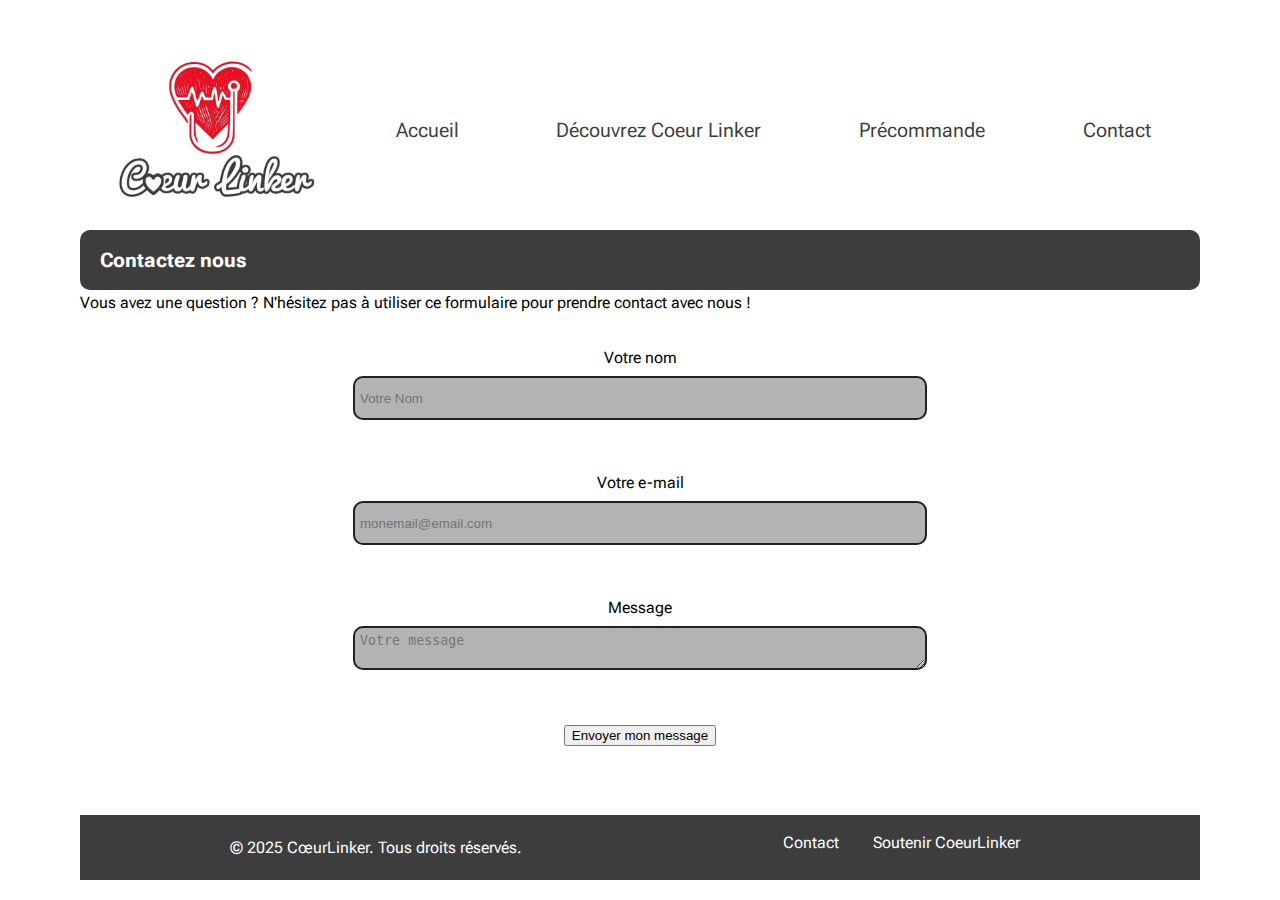
==== contact.html @ 693cd1e9 "modification du css" ====
<!DOCTYPE html>
<html>
  <head>
    <title>Contact</title>
    <link rel="stylesheet" href="./CSS/reset.css" />
    <link rel="stylesheet" href="./CSS/style.css" />
    <link
      href="https://fonts.googleapis.com/css2?family=Inter:ital,opsz,wght@0,14..32,100..900;1,14..32,100..900&family=Merriweather+Sans:ital,wght@0,300..800;1,300..800&family=Roboto+Flex:opsz,wght@8..144,100..1000&display=swap"
      rel="stylesheet"
    />
  </head>
  <body>
    <header class="headerindex">
      <img class="logo" src="./img/logoblanc.jpeg" />
      <nav class="menu">
        <ul>
          <li><a href="index.html">Accueil</a></li>
          <li><a href="presentation.html">Découvrez Coeur Linker</a></li>
          <li><a href="soutenir.html">Précommande</a></li>
          <li><a href="contact.html">Contact</a></li>
        </ul>
      </nav>
    </header>
    <h1>Contactez nous</h1>
    <p>Vous avez une question ? N'hésitez pas à utiliser ce formulaire pour prendre contact avec nous !</p>
    <form>
      <div>
        <label for="nom">Votre nom</label>
        <input type="text" id="nom" name="nom" placeholder="Votre Nom" required/>
      </div>
      <div>
        <label for="email">Votre e-mail</label>
        <input type="email" id="email" name="email" placeholder="monemail@email.com" required/>
      </div>
      <div>
        <label for="message">Message</label>
        <textarea id="message" name="message" placeholder="Votre message"></textarea>
      </div>
      <div><button type="submit">Envoyer mon message</button>
      </div>
    </form>
    <footer>
      <p>© 2025 CœurLinker. Tous droits réservés.</p>
      <nav class="piedmenu">
        <a href="contact.html">Contact</a>
        <a href="https://www.onparticipe.fr/projets/cagnottes" target="_blank">Soutenir CoeurLinker</a>
    </footer>
  </body>
</html>
---- CSS/style.css ----
body {
  font-family: "roboto flex";
  margin-left: 80px;
  margin-right: 80px;
}

.headerindex {
  margin-top: 30px;
  display: flex;
}

.logo {
  height: 200px;
}

.menu {
  display: flex;
  align-items: center;
  flex: 1;
}

.menu ul {
  display: flex;
  font-size: 20px;
  flex: 1;
  justify-content: space-around;
}

.menu a {
  text-decoration: none;
  color: #3d3d3d;
}

.menu a:hover {
  color: black;
}

p {
  line-height: 25px;
}

.premierbloc {
  position: relative;
}

.imgprincipal {
  border-radius: 30px;
  width: 100%;
  height: auto;
  object-fit: cover;
}

.titres {
  position: absolute;
  top: 50%;
  transform: translateY(-50%);
  padding: 20px;
  width: 50%;
}

.premiertitre {
  font-size: 30px;
  font-weight: bold;
  color: white;
  line-height: 100px;
}

.deuxiemetitre {
  font-size: 20px;
  color: white;
  line-height: 100px;
  font-style: italic;
}

.deuxiemebloc {
  margin-top: 30px;
}

h2 {
  font-size: 20px;
  font-weight: bold;
  color: #3d3d3d;
  line-height: 50px;
}

h1 {
  font-size: 20px;
  font-weight: bold;
  padding: 20px;
  background-color: #3d3d3d;
  color: white;
  border-radius: 10px;
}
.troisiemebloc {
  display: flex;
}

footer {
  background-color: #3d3d3d;
  color: white;
  display: flex;
  justify-content: space-around;
  padding: 20px;
}

.piedmenu a {
  text-decoration: none;
  color: white;
  margin-right: 30px;
}

.piedmenu a:hover {
  color: lightgray;
}

form div {
  width: 100%;
  display: flex;
  flex-direction: column;
  min-height: 90px;
  align-items: center;
  margin-top: 35px;
}

form div > label {
  margin-bottom: 10px;
}

form div > input,
form div > textarea {
  background-color: rgb(179, 179, 179);
  width: 50%;
  height: 30px;
  border-radius: 10px;
  border: 2px solid #202020;
  padding: 5px;
}
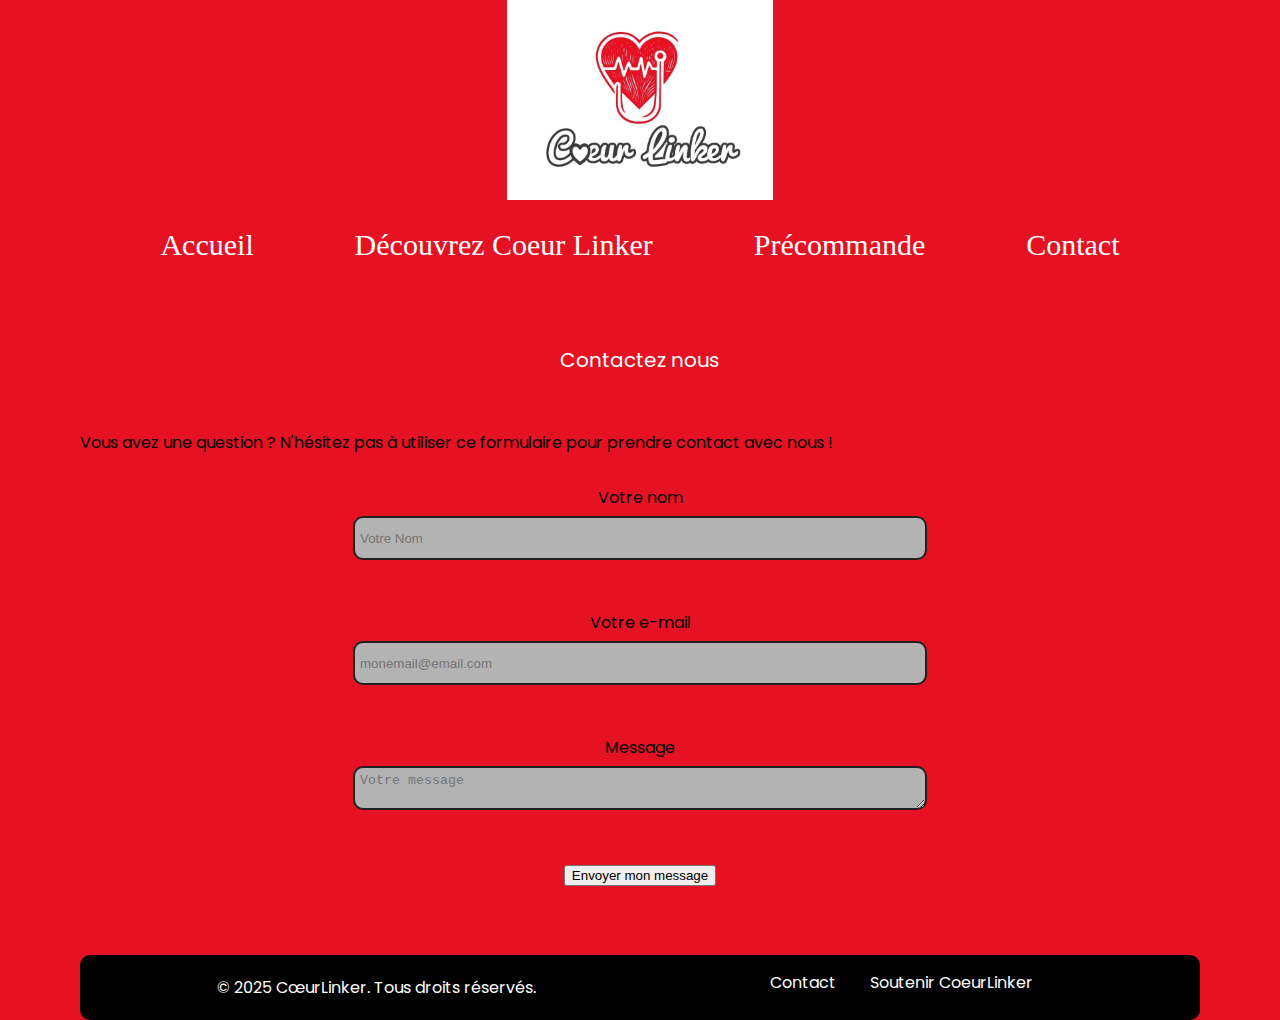
==== commit d72ac449: "modification de la page d'accueil" ====
--- a/contact.html
+++ b/contact.html
@@ -4,10 +4,7 @@
     <title>Contact</title>
     <link rel="stylesheet" href="./CSS/reset.css" />
     <link rel="stylesheet" href="./CSS/style.css" />
-    <link
-      href="https://fonts.googleapis.com/css2?family=Inter:ital,opsz,wght@0,14..32,100..900;1,14..32,100..900&family=Merriweather+Sans:ital,wght@0,300..800;1,300..800&family=Roboto+Flex:opsz,wght@8..144,100..1000&display=swap"
-      rel="stylesheet"
-    />
+    <link href="https://fonts.googleapis.com/css2?family=Poppins:ital,wght@0,100;0,200;0,300;0,400;0,500;0,600;0,700;0,800;0,900;1,100;1,200;1,300;1,400;1,500;1,600;1,700;1,800;1,900&display=swap" rel="stylesheet">
   </head>
   <body>
     <header class="headerindex">
--- a/CSS/style.css
+++ b/CSS/style.css
@@ -1,16 +1,20 @@
 body {
-  font-family: "roboto flex";
+  font-family: "poppins";
   margin-left: 80px;
   margin-right: 80px;
+  background-color: #e61123;
 }
 
 .headerindex {
-  margin-top: 30px;
-  display: flex;
+  margin-top: 0px;
 }
 
 .logo {
   height: 200px;
+  width: 700px;
+  object-fit: contain;
+  display: flex;
+  margin: 0 auto;
 }
 
 .menu {
@@ -24,11 +28,15 @@
   font-size: 20px;
   flex: 1;
   justify-content: space-around;
+  margin: 30px;
 }
 
 .menu a {
   text-decoration: none;
-  color: #3d3d3d;
+  color: white;
+  font-size: 30px;
+  margin: 20px;
+  font-family: "pacifico";
 }
 
 .menu a:hover {
@@ -48,6 +56,7 @@
   width: 100%;
   height: auto;
   object-fit: cover;
+  border: white 1px solid;
 }
 
 .titres {
@@ -59,8 +68,7 @@
 }
 
 .premiertitre {
-  font-size: 30px;
-  font-weight: bold;
+  font-size: 40px;
   color: white;
   line-height: 100px;
 }
@@ -72,35 +80,91 @@
   font-style: italic;
 }
 
-.deuxiemebloc {
-  margin-top: 30px;
-}
-
 h2 {
-  font-size: 20px;
-  font-weight: bold;
-  color: #3d3d3d;
+  font-size: 50px;
+  color: white;
   line-height: 50px;
+  padding: 30px;
+  text-align: center;
+  font-family: "pacifico";
+  margin-top: 50px;
+  margin-bottom: 50px;
 }
 
 h1 {
   font-size: 20px;
-  font-weight: bold;
   padding: 20px;
-  background-color: #3d3d3d;
-  color: white;
-  border-radius: 10px;
-}
+  color: white;
+  border-radius: 10px;
+  margin: 30px auto;
+  text-align: center;
+  line-height: 40px;
+}
+
+.divdeuxbloc {
+  display: flex;
+  justify-content: space-around;
+}
+
+.divdeuxbloc img {
+  width: 30%;
+  height: auto;
+  object-fit: cover;
+  border-radius: 30px;
+  border: white 1px solid;
+}
+
+.divdeuxdeux {
+  display: flex;
+  flex-direction: column;
+  justify-content: space-around;
+  width: 60%;
+}
+
+.texte1 {
+  margin: 30px;
+  text-align: center;
+  align-items: center;
+  line-height: 30px;
+  font-size: 20px;
+}
+
+.liste {
+  display: flex;
+  align-items: center;
+  margin: 30px;
+}
+
+.imgliste {
+  width: 100px;
+  height: auto;
+  object-fit: cover;
+  border-radius: 10px;
+  margin-right: 30px;
+}
+
 .troisiemebloc {
   display: flex;
+  align-items: center;
+}
+
+.imgemetteur,
+.imgrecepteur {
+  width: 200px;
+  height: auto;
+  object-fit: cover;
+  border-radius: 30px;
+  margin-right: 30px;
+  margin-bottom: 30px;
 }
 
 footer {
-  background-color: #3d3d3d;
+  background-color: #000000;
   color: white;
   display: flex;
   justify-content: space-around;
   padding: 20px;
+  border-radius: 10px;
 }
 
 .piedmenu a {
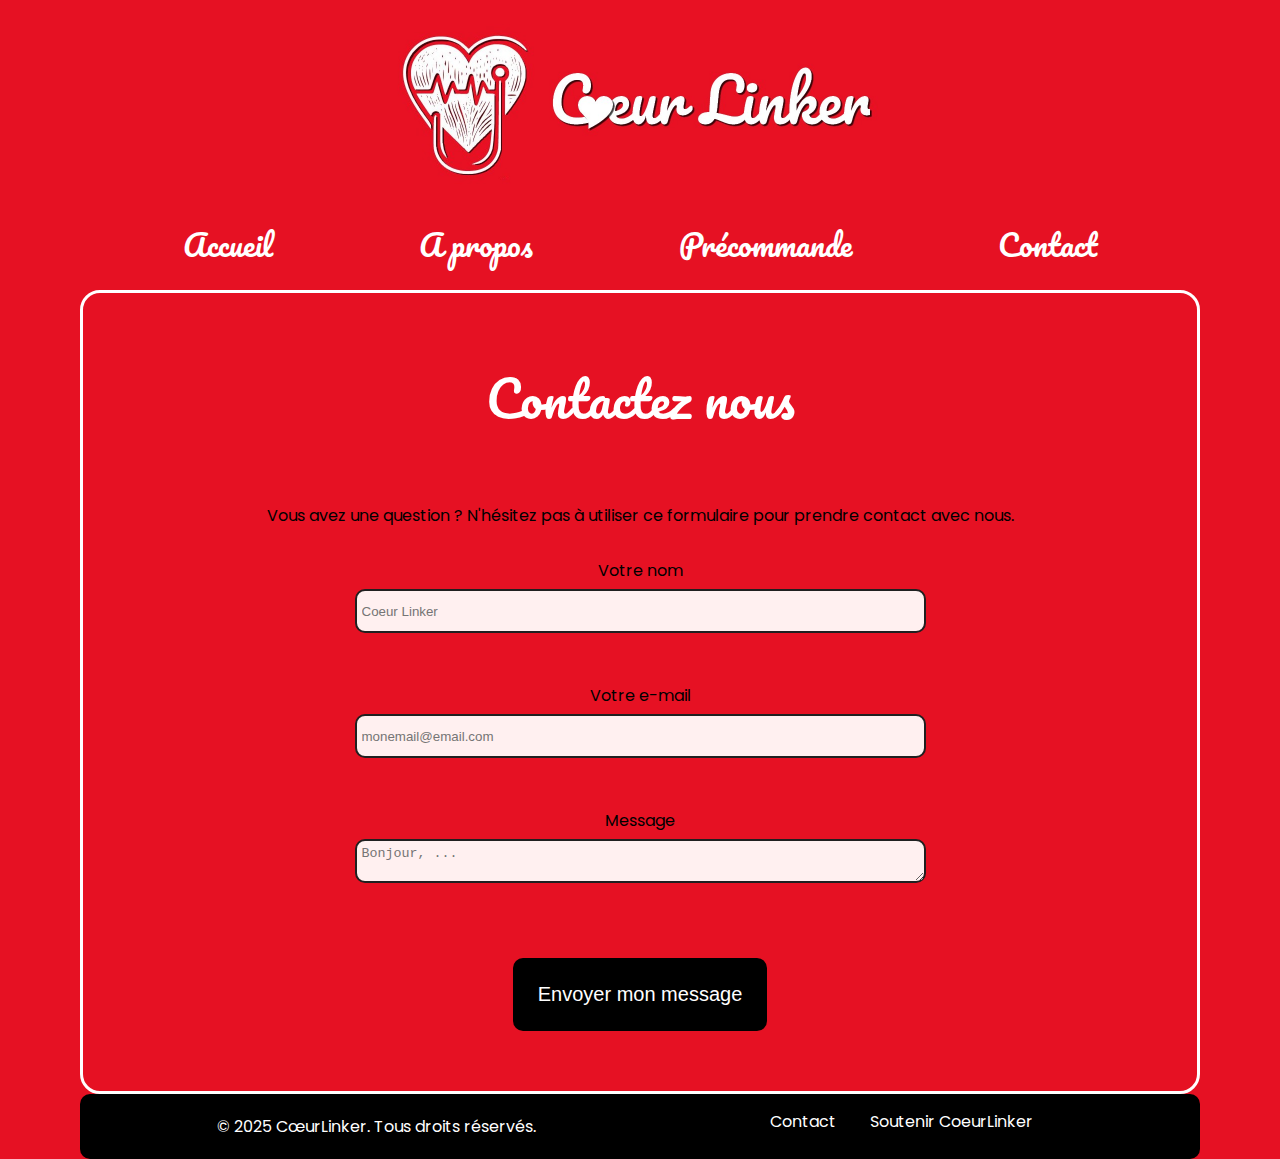
==== commit 3981b6b0: "modification de la page contact" ====
--- a/contact.html
+++ b/contact.html
@@ -4,43 +4,75 @@
     <title>Contact</title>
     <link rel="stylesheet" href="./CSS/reset.css" />
     <link rel="stylesheet" href="./CSS/style.css" />
-    <link href="https://fonts.googleapis.com/css2?family=Poppins:ital,wght@0,100;0,200;0,300;0,400;0,500;0,600;0,700;0,800;0,900;1,100;1,200;1,300;1,400;1,500;1,600;1,700;1,800;1,900&display=swap" rel="stylesheet">
+    <link rel="preconnect" href="https://fonts.googleapis.com" />
+    <link rel="preconnect" href="https://fonts.gstatic.com" crossorigin />
+    <link
+      href="https://fonts.googleapis.com/css2?family=Poppins:ital,wght@0,100;0,200;0,300;0,400;0,500;0,600;0,700;0,800;0,900;1,100;1,200;1,300;1,400;1,500;1,600;1,700;1,800;1,900&display=swap"
+      rel="stylesheet"
+    />
+    <link
+      href="https://fonts.googleapis.com/css2?family=Pacifico&family=Poppins:ital,wght@0,100;0,200;0,300;0,400;0,500;0,600;0,700;0,800;0,900;1,100;1,200;1,300;1,400;1,500;1,600;1,700;1,800;1,900&display=swap"
+      rel="stylesheet"
+    />
   </head>
   <body>
     <header class="headerindex">
-      <img class="logo" src="./img/logoblanc.jpeg" />
+      <img class="logo" src="./img/logotesttrois.jpg" />
       <nav class="menu">
         <ul>
           <li><a href="index.html">Accueil</a></li>
-          <li><a href="presentation.html">Découvrez Coeur Linker</a></li>
+          <li><a href="presentation.html">A propos</a></li>
           <li><a href="soutenir.html">Précommande</a></li>
           <li><a href="contact.html">Contact</a></li>
         </ul>
       </nav>
     </header>
-    <h1>Contactez nous</h1>
-    <p>Vous avez une question ? N'hésitez pas à utiliser ce formulaire pour prendre contact avec nous !</p>
-    <form>
-      <div>
-        <label for="nom">Votre nom</label>
-        <input type="text" id="nom" name="nom" placeholder="Votre Nom" required/>
-      </div>
-      <div>
-        <label for="email">Votre e-mail</label>
-        <input type="email" id="email" name="email" placeholder="monemail@email.com" required/>
-      </div>
-      <div>
-        <label for="message">Message</label>
-        <textarea id="message" name="message" placeholder="Votre message"></textarea>
-      </div>
-      <div><button type="submit">Envoyer mon message</button>
-      </div>
-    </form>
+    <main class="contactmain">
+      <h2>Contactez nous</h2>
+      <p class="textecontact">
+        Vous avez une question ? N'hésitez pas à utiliser ce formulaire pour
+        prendre contact avec nous.
+      </p>
+      <form action="https://formspree.io/f/xvgkgrqb" method="POST">
+        <div>
+          <label for="nom">Votre nom</label>
+          <input
+            type="text"
+            id="nom"
+            name="nom"
+            placeholder="Coeur Linker"
+            required
+          />
+        </div>
+        <div>
+          <label for="email">Votre e-mail</label>
+          <input
+            type="email"
+            id="email"
+            name="email"
+            placeholder="monemail@email.com"
+            required
+          />
+        </div>
+        <div>
+          <label for="message">Message</label>
+          <textarea
+            id="message"
+            name="message"
+            placeholder="Bonjour, ..."
+          ></textarea>
+        </div>
+        <div><button type="submit">Envoyer mon message</button></div>
+      </form>
+    </main>
     <footer>
       <p>© 2025 CœurLinker. Tous droits réservés.</p>
       <nav class="piedmenu">
         <a href="contact.html">Contact</a>
-        <a href="https://www.onparticipe.fr/projets/cagnottes" target="_blank">Soutenir CoeurLinker</a>
+        <a href="https://www.onparticipe.fr/projets/cagnottes" target="_blank"
+          >Soutenir CoeurLinker</a
+        >
+      </nav>
     </footer>
   </body>
 </html>
--- a/CSS/style.css
+++ b/CSS/style.css
@@ -158,6 +158,48 @@
   margin-bottom: 30px;
 }
 
+.contactmain {
+  border: white 3px solid;
+  border-radius: 20px;
+}
+.textecontact {
+  text-align: center;
+}
+
+form div {
+  width: 100%;
+  display: flex;
+  flex-direction: column;
+  min-height: 90px;
+  align-items: center;
+  margin-top: 35px;
+}
+
+form div > label {
+  margin-bottom: 10px;
+}
+
+form div > input,
+form div > textarea {
+  background-color: rgb(255, 240, 240);
+  width: 50%;
+  height: 30px;
+  border-radius: 10px;
+  border: 2px solid #202020;
+  padding: 5px;
+}
+
+button {
+  background-color: #000000;
+  color: white;
+  border: none;
+  border-radius: 10px;
+  padding: 25px;
+  margin-top: 20px;
+  margin-bottom: 60px;
+  font-size: 20px;
+}
+
 footer {
   background-color: #000000;
   color: white;
@@ -176,26 +218,3 @@
 .piedmenu a:hover {
   color: lightgray;
 }
-
-form div {
-  width: 100%;
-  display: flex;
-  flex-direction: column;
-  min-height: 90px;
-  align-items: center;
-  margin-top: 35px;
-}
-
-form div > label {
-  margin-bottom: 10px;
-}
-
-form div > input,
-form div > textarea {
-  background-color: rgb(179, 179, 179);
-  width: 50%;
-  height: 30px;
-  border-radius: 10px;
-  border: 2px solid #202020;
-  padding: 5px;
-}
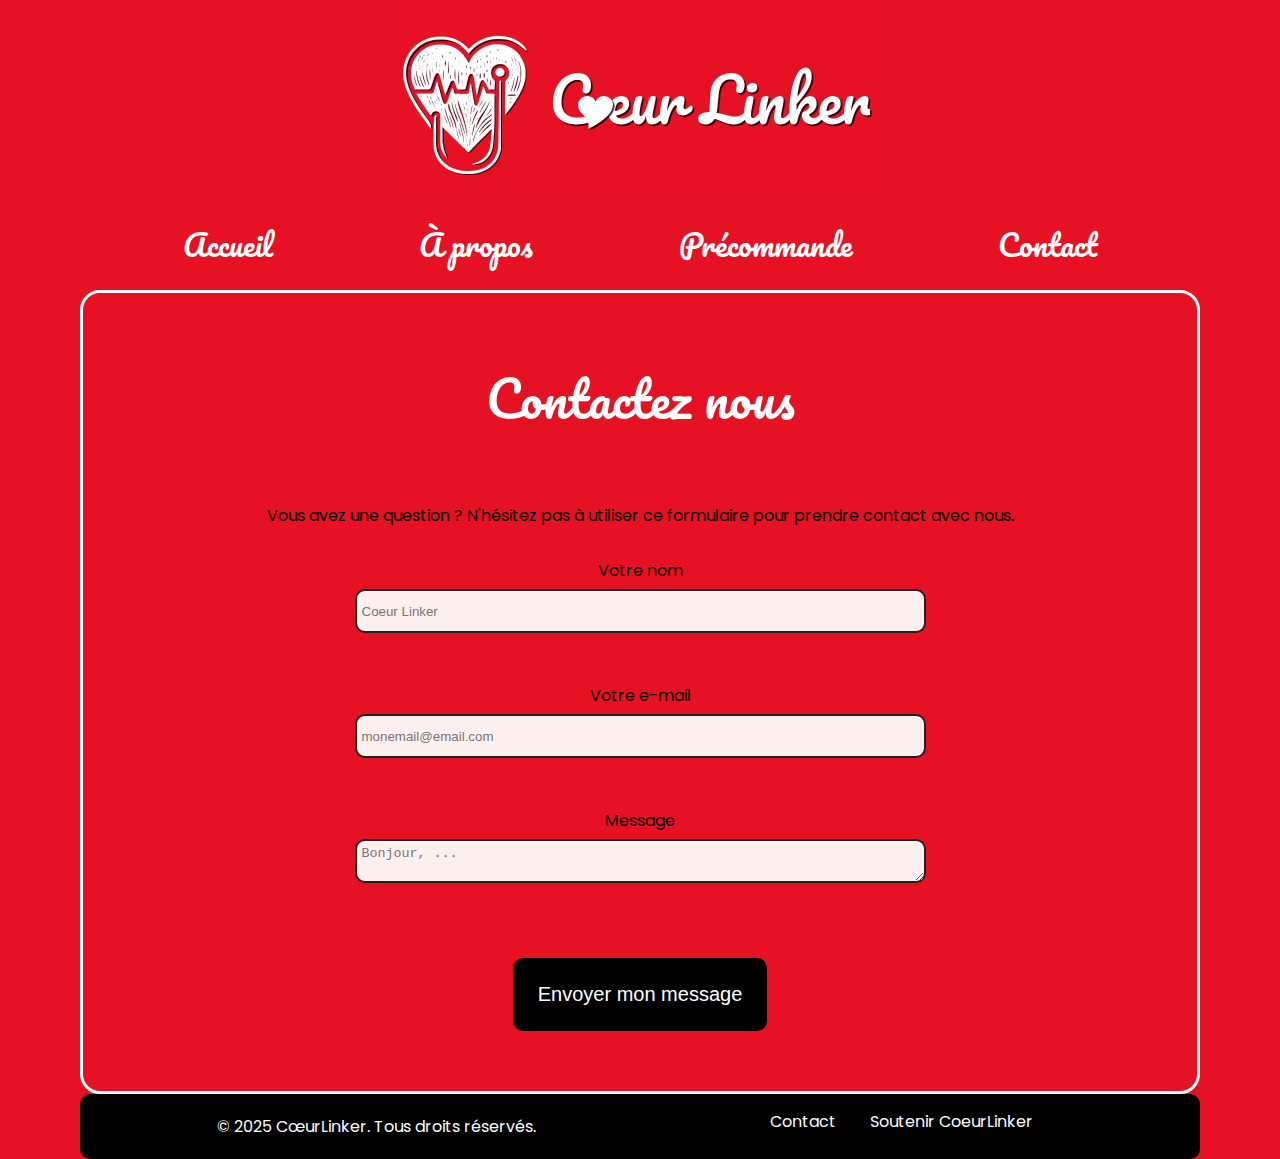
==== commit 3407abfb: "modification favicon" ====
--- a/contact.html
+++ b/contact.html
@@ -21,7 +21,7 @@
       <nav class="menu">
         <ul>
           <li><a href="index.html">Accueil</a></li>
-          <li><a href="presentation.html">A propos</a></li>
+          <li><a href="presentation.html">À propos</a></li>
           <li><a href="soutenir.html">Précommande</a></li>
           <li><a href="contact.html">Contact</a></li>
         </ul>
--- a/CSS/style.css
+++ b/CSS/style.css
@@ -47,6 +47,10 @@
   line-height: 25px;
 }
 
+b {
+  font-weight: bold;
+}
+
 .premierbloc {
   position: relative;
 }
@@ -56,7 +60,7 @@
   width: 100%;
   height: auto;
   object-fit: cover;
-  border: white 1px solid;
+  border: white 2px solid;
 }
 
 .titres {
@@ -68,15 +72,15 @@
 }
 
 .premiertitre {
-  font-size: 40px;
-  color: white;
-  line-height: 100px;
+  font-size: 35px;
+  color: white;
+  line-height: 80px;
 }
 
 .deuxiemetitre {
   font-size: 20px;
   color: white;
-  line-height: 100px;
+  line-height: 80px;
   font-style: italic;
 }
 
@@ -106,19 +110,19 @@
   justify-content: space-around;
 }
 
-.divdeuxbloc img {
+.imgillustration {
   width: 30%;
   height: auto;
   object-fit: cover;
   border-radius: 30px;
-  border: white 1px solid;
+  border: white 2px solid;
 }
 
 .divdeuxdeux {
   display: flex;
   flex-direction: column;
   justify-content: space-around;
-  width: 60%;
+  width: 50%;
 }
 
 .texte1 {
@@ -158,7 +162,63 @@
   margin-bottom: 30px;
 }
 
-.contactmain {
+.presentationdiv1 {
+  display: flex;
+  justify-content: space-around;
+  margin: 30px;
+}
+
+.imgportrait {
+  width: 200px;
+  height: auto;
+  border: white 2px solid;
+  border-radius: 50%;
+}
+
+.presentationtext1 {
+  text-align: center;
+  margin: 30px;
+  line-height: 30px;
+  font-size: 20px;
+  align-items: center;
+}
+
+.presentationtext2 {
+  margin: 30px;
+  line-height: 30px;
+  font-size: 20px;
+  align-items: center;
+}
+
+.lienrejoins {
+  border-radius: 20px;
+  background-color: black;
+  color: white;
+  padding: 20px;
+  text-decoration: none;
+  display: flex;
+  justify-content: center;
+  align-items: center;
+  margin: 50px auto;
+  width: max-content;
+}
+
+.boutonsoutenir {
+  border-radius: 20px;
+  background-color: black;
+  color: white;
+  padding: 20px;
+  text-decoration: none;
+  display: flex;
+  justify-content: center;
+  align-items: center;
+  margin: 50px auto;
+  width: max-content;
+}
+
+.contactmain,
+.presentationmain,
+.soutenirmain {
   border: white 3px solid;
   border-radius: 20px;
 }
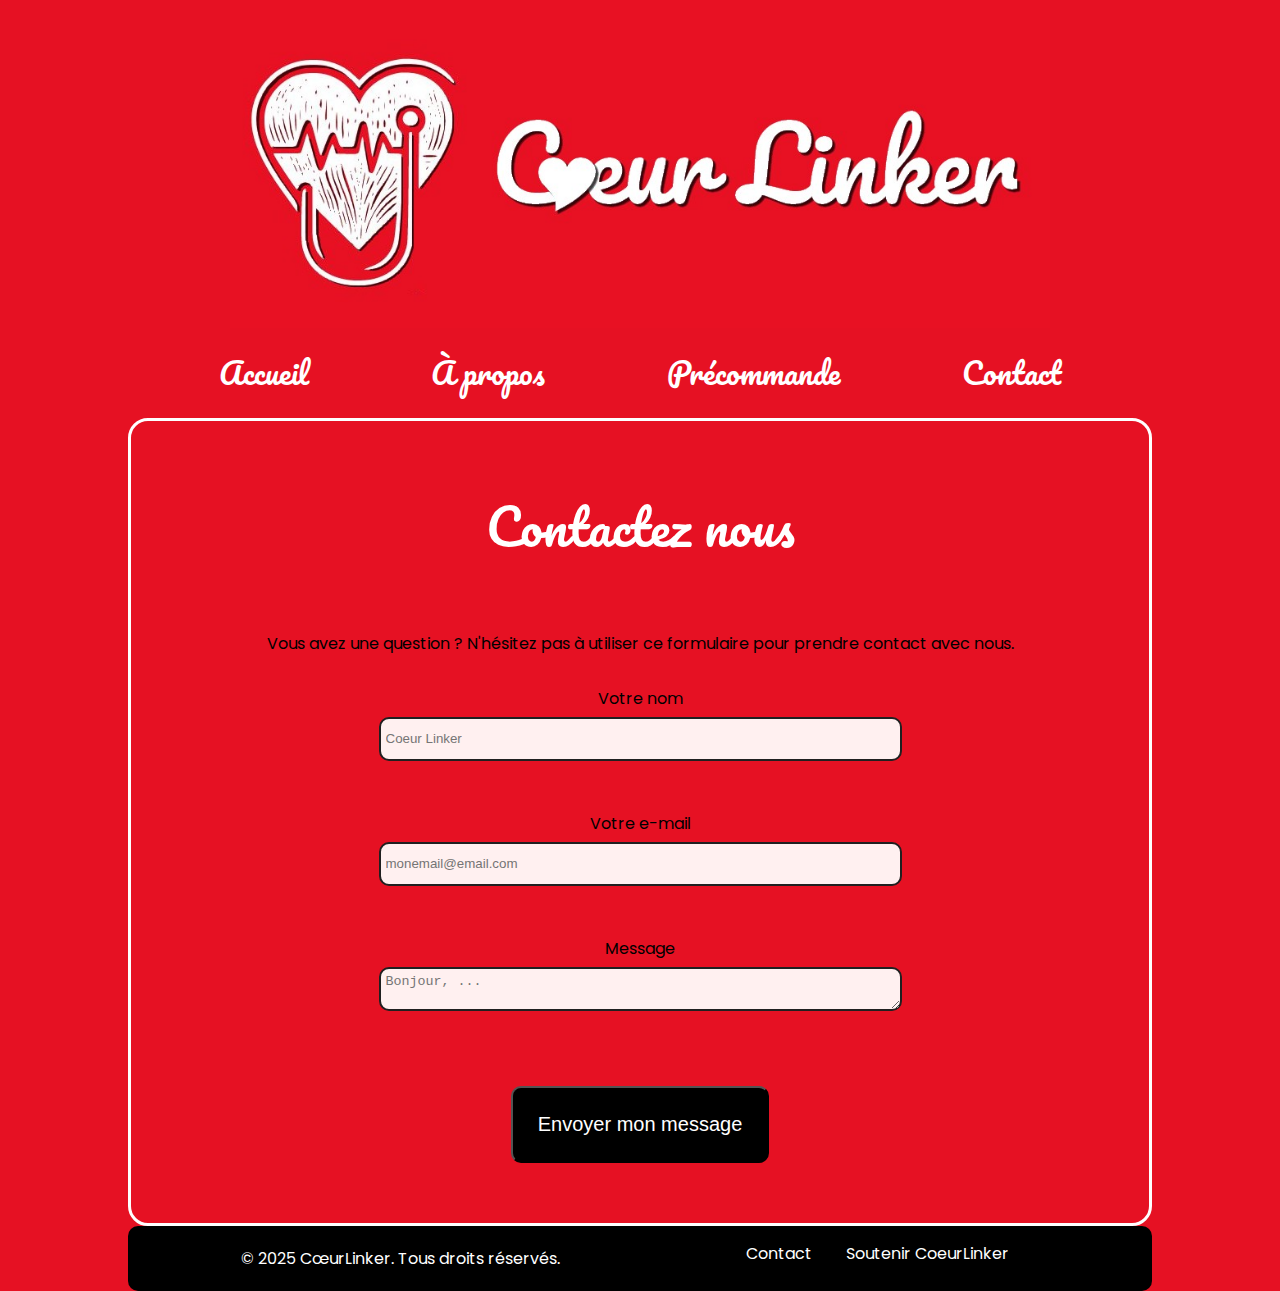
==== commit 646bc405: "logo" ====
--- a/contact.html
+++ b/contact.html
@@ -17,7 +17,7 @@
   </head>
   <body>
     <header class="headerindex">
-      <img class="logo" src="./img/logotesttrois.jpg" />
+      <img class="logo" src="./img/logo.jpg" />
       <nav class="menu">
         <ul>
           <li><a href="index.html">Accueil</a></li>
--- a/CSS/style.css
+++ b/CSS/style.css
@@ -1,20 +1,18 @@
 body {
   font-family: "poppins";
-  margin-left: 80px;
-  margin-right: 80px;
+  width: 80%;
+  margin: 0 auto;
   background-color: #e61123;
 }
 
-.headerindex {
-  margin-top: 0px;
-}
-
 .logo {
-  height: 200px;
-  width: 700px;
-  object-fit: contain;
+  width: 80%;
   display: flex;
   margin: 0 auto;
+}
+
+header {
+  position: relative;
 }
 
 .menu {
@@ -122,7 +120,7 @@
   display: flex;
   flex-direction: column;
   justify-content: space-around;
-  width: 50%;
+  width: 60%;
 }
 
 .texte1 {
@@ -133,10 +131,16 @@
   font-size: 20px;
 }
 
+.textfonctionnement {
+  margin: 40px;
+}
+
 .liste {
   display: flex;
   align-items: center;
   margin: 30px;
+  width: 60%;
+  margin-left: 10%;
 }
 
 .imgliste {
@@ -145,11 +149,14 @@
   object-fit: cover;
   border-radius: 10px;
   margin-right: 30px;
+  border: white 2px solid;
 }
 
 .troisiemebloc {
   display: flex;
   align-items: center;
+  width: 80%;
+  margin-left: 10%;
 }
 
 .imgemetteur,
@@ -249,10 +256,32 @@
   padding: 5px;
 }
 
+footer {
+  background-color: #000000;
+  color: white;
+  display: flex;
+  justify-content: space-around;
+  padding: 20px;
+  border-radius: 10px;
+}
+
+.piedmenu a {
+  text-decoration: none;
+  color: white;
+  margin-right: 30px;
+}
+
+.piedmenu a:hover {
+  color: lightgray;
+}
+
+.menu-toggle {
+  display: none;
+}
+
 button {
   background-color: #000000;
   color: white;
-  border: none;
   border-radius: 10px;
   padding: 25px;
   margin-top: 20px;
@@ -260,21 +289,118 @@
   font-size: 20px;
 }
 
-footer {
-  background-color: #000000;
-  color: white;
-  display: flex;
-  justify-content: space-around;
-  padding: 20px;
-  border-radius: 10px;
-}
-
-.piedmenu a {
-  text-decoration: none;
-  color: white;
-  margin-right: 30px;
-}
-
-.piedmenu a:hover {
-  color: lightgray;
-}
+/* Optimisation pour les écrans de moins de 768px */
+@media (max-width: 430px) {
+  body {
+    width: 100%;
+    margin: 0;
+    padding: 0;
+  }
+
+  .logo {
+    width: 100%;
+    margin: 0 auto;
+  }
+
+  .menu {
+    display: none;
+    flex-direction: column;
+    background: black;
+    position: absolute;
+    top: 100%;
+    left: 0;
+    width: auto;
+    box-shadow: 0 2px 5px rgba(0, 0, 0, 0.2);
+    z-index: 1000;
+    height: auto;
+  }
+
+  .menu-toggle {
+    display: block;
+    background: black;
+    color: white;
+    border-radius: 5px;
+    font-size: 20px;
+    padding: 10px 20px;
+    cursor: pointer;
+    position: relative;
+    z-index: 10;
+  }
+
+  .menu.active {
+    display: flex;
+  }
+
+  .menu ul {
+    flex-direction: column;
+    line-height: 30px;
+    font-size: 16px;
+  }
+
+  .premiertitre,
+  .deuxiemetitre {
+    font-size: 25px;
+    line-height: 40px;
+    text-align: center;
+  }
+
+  .divdeuxbloc {
+    flex-direction: column;
+    align-items: center;
+  }
+
+  .imgillustration {
+    width: 80%;
+    margin-bottom: 20px;
+  }
+
+  .texte1 {
+    font-size: 18px;
+    margin: 20px;
+  }
+
+  .troisiemebloc {
+    flex-direction: column;
+    align-items: center;
+    width: 100%;
+  }
+
+  .imgemetteur,
+  .imgrecepteur {
+    width: 150px;
+    margin: 10px 0;
+  }
+
+  .presentationdiv1 {
+    flex-direction: column;
+    align-items: center;
+  }
+
+  .imgportrait {
+    width: 150px;
+    margin-bottom: 20px;
+  }
+
+  .presentationtext1,
+  .presentationtext2 {
+    font-size: 18px;
+    text-align: center;
+  }
+
+  .lienrejoins,
+  .boutonsoutenir {
+    width: 80%;
+    padding: 15px;
+    font-size: 18px;
+  }
+
+  footer {
+    flex-direction: column;
+    align-items: center;
+    text-align: center;
+  }
+
+  .piedmenu a {
+    margin: 10px 0;
+  }
+}
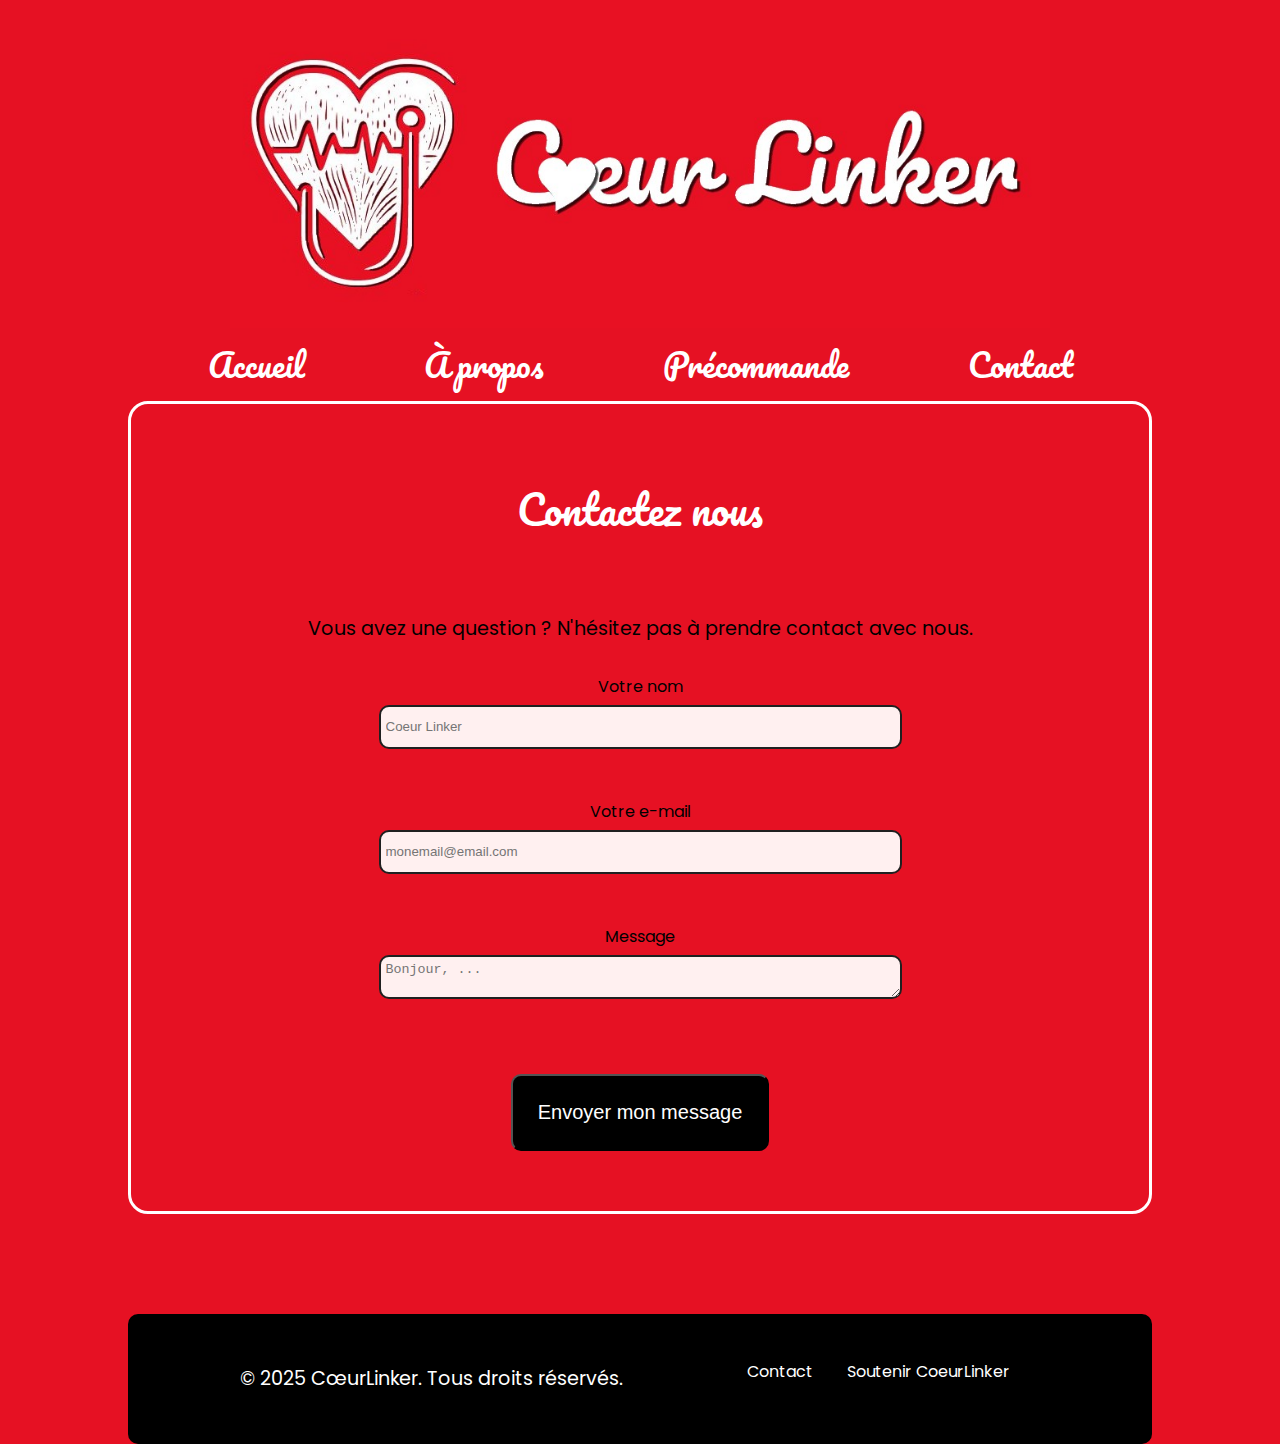
==== commit b4a3f34c: "modifications diverses" ====
--- a/contact.html
+++ b/contact.html
@@ -30,8 +30,7 @@
     <main class="contactmain">
       <h2>Contactez nous</h2>
       <p class="textecontact">
-        Vous avez une question ? N'hésitez pas à utiliser ce formulaire pour
-        prendre contact avec nous.
+        Vous avez une question ? N'hésitez pas à prendre contact avec nous.
       </p>
       <form action="https://formspree.io/f/xvgkgrqb" method="POST">
         <div>
--- a/CSS/style.css
+++ b/CSS/style.css
@@ -18,22 +18,22 @@
 .menu {
   display: flex;
   align-items: center;
-  flex: 1;
+  justify-content: space-between;
+  width: 100%;
 }
 
 .menu ul {
   display: flex;
-  font-size: 20px;
-  flex: 1;
+  width: 100%;
   justify-content: space-around;
-  margin: 30px;
+  padding: 20px;
 }
 
 .menu a {
   text-decoration: none;
   color: white;
-  font-size: 30px;
-  margin: 20px;
+  font-size: 2rem;
+  margin: 0 20px;
   font-family: "pacifico";
 }
 
@@ -42,7 +42,8 @@
 }
 
 p {
-  line-height: 25px;
+  font-size: 1.2rem;
+  line-height: 30px;
 }
 
 b {
@@ -65,25 +66,25 @@
   position: absolute;
   top: 50%;
   transform: translateY(-50%);
-  padding: 20px;
-  width: 50%;
+  padding: 10px;
+  width: 60%;
 }
 
 .premiertitre {
-  font-size: 35px;
-  color: white;
-  line-height: 80px;
+  font-size: 2.5rem;
+  color: white;
+  line-height: max(6vh, 60px);
 }
 
 .deuxiemetitre {
-  font-size: 20px;
-  color: white;
-  line-height: 80px;
+  font-size: 1.4rem;
+  color: white;
+  line-height: max(6vh, 60px);
   font-style: italic;
 }
 
 h2 {
-  font-size: 50px;
+  font-size: 2.5rem;
   color: white;
   line-height: 50px;
   padding: 30px;
@@ -94,10 +95,9 @@
 }
 
 h1 {
-  font-size: 20px;
+  font-size: 1.4rem;
   padding: 20px;
   color: white;
-  border-radius: 10px;
   margin: 30px auto;
   text-align: center;
   line-height: 40px;
@@ -120,7 +120,7 @@
   display: flex;
   flex-direction: column;
   justify-content: space-around;
-  width: 60%;
+  width: 80%;
 }
 
 .texte1 {
@@ -139,12 +139,12 @@
   display: flex;
   align-items: center;
   margin: 30px;
-  width: 60%;
+  width: 80%;
   margin-left: 10%;
 }
 
 .imgliste {
-  width: 100px;
+  width: 200px;
   height: auto;
   object-fit: cover;
   border-radius: 10px;
@@ -153,48 +153,90 @@
 }
 
 .troisiemebloc {
-  display: flex;
-  align-items: center;
-  width: 80%;
-  margin-left: 10%;
+  display: grid;
+  grid-template-columns: 350px 1fr;
+  grid-template-rows: 30% 1fr;
+  padding: 20px;
+}
+
+.imgbloctrois {
+  grid-column: 1 / 2;
+  grid-row: 1 / 3;
+  width: fit-content;
+}
+
+h3 {
+  font-size: 30px;
+  margin-top: 20px;
+  margin-bottom: 20px;
+  font-weight: bold;
 }
 
 .imgemetteur,
 .imgrecepteur {
-  width: 200px;
-  height: auto;
-  object-fit: cover;
+  width: 300px;
   border-radius: 30px;
-  margin-right: 30px;
-  margin-bottom: 30px;
+  border: white 2px solid;
 }
 
 .presentationdiv1 {
   display: flex;
   justify-content: space-around;
+  align-items: center;
   margin: 30px;
 }
 
 .imgportrait {
-  width: 200px;
+  width: 300px;
   height: auto;
   border: white 2px solid;
   border-radius: 50%;
 }
 
 .presentationtext1 {
-  text-align: center;
+  text-align: justify;
   margin: 30px;
   line-height: 30px;
-  font-size: 20px;
+  font-size: 26px;
   align-items: center;
 }
 
 .presentationtext2 {
   margin: 30px;
   line-height: 30px;
-  font-size: 20px;
-  align-items: center;
+  font-size: 26px;
+  align-items: center;
+}
+
+.divprécommande {
+  display: flex;
+}
+
+.divprécommande h1 {
+  font-weight: bold;
+  text-align: justify;
+}
+
+.imgprécommande {
+  border-radius: 10%;
+  border: white 2px solid;
+  margin: 30px;
+}
+
+.texteprécommande {
+  margin-left: 30px;
+  margin-bottom: 30px;
+}
+
+.prixbarré {
+  text-decoration: line-through;
+  margin-left: 30px;
+}
+
+.prix {
+  font-weight: bold;
+  font-size: 30px;
+  margin-left: 30px;
 }
 
 .lienrejoins {
@@ -212,20 +254,22 @@
 
 .boutonsoutenir {
   border-radius: 20px;
-  background-color: black;
-  color: white;
-  padding: 20px;
+  background-color: white;
+  color: black;
+  padding: 30px;
   text-decoration: none;
   display: flex;
   justify-content: center;
   align-items: center;
-  margin: 50px auto;
+  margin: 80px auto;
   width: max-content;
+  font-weight: bold;
 }
 
 .contactmain,
 .presentationmain,
-.soutenirmain {
+.soutenirmain,
+.commandemain {
   border: white 3px solid;
   border-radius: 20px;
 }
@@ -261,8 +305,9 @@
   color: white;
   display: flex;
   justify-content: space-around;
-  padding: 20px;
+  padding: 50px;
   border-radius: 10px;
+  margin-top: 100px;
 }
 
 .piedmenu a {
@@ -273,10 +318,6 @@
 
 .piedmenu a:hover {
   color: lightgray;
-}
-
-.menu-toggle {
-  display: none;
 }
 
 button {
@@ -289,118 +330,220 @@
   font-size: 20px;
 }
 
-/* Optimisation pour les écrans de moins de 768px */
-@media (max-width: 430px) {
+/* Optimisation pour les écrans de moins de 430px */
+@media (max-width: 767px) {
   body {
     width: 100%;
-    margin: 0;
     padding: 0;
   }
 
   .logo {
-    width: 100%;
-    margin: 0 auto;
-  }
-
-  .menu {
-    display: none;
-    flex-direction: column;
-    background: black;
-    position: absolute;
-    top: 100%;
-    left: 0;
-    width: auto;
-    box-shadow: 0 2px 5px rgba(0, 0, 0, 0.2);
-    z-index: 1000;
-    height: auto;
-  }
-
-  .menu-toggle {
-    display: block;
-    background: black;
-    color: white;
-    border-radius: 5px;
-    font-size: 20px;
-    padding: 10px 20px;
-    cursor: pointer;
-    position: relative;
-    z-index: 10;
-  }
-
-  .menu.active {
+    width: 90%;
+    padding: 0;
+  }
+
+  .menu ul {
+    width: 100%;
+    margin: 0;
+  }
+
+  .menu a {
     display: flex;
-  }
-
-  .menu ul {
-    flex-direction: column;
-    line-height: 30px;
     font-size: 16px;
+    justify-content: space-around;
+    width: 100%;
+    padding-top: 20px;
+    padding-bottom: 20px;
+    margin: 0;
   }
 
   .premiertitre,
   .deuxiemetitre {
+    font-size: 16px;
+    line-height: 25px;
+    text-align: center;
+  }
+
+  .imgprincipal {
+    width: 95%;
+    margin: 0 auto;
+    align-items: center;
+    display: flex;
+  }
+
+  h2 {
     font-size: 25px;
-    line-height: 40px;
+    line-height: 30px;
+    padding: 40px;
+    margin: 0;
+  }
+
+  h1,
+  .texte1 {
+    font-size: 16px;
+    line-height: 20px;
+    padding: 10px;
+    margin: 0px;
+    text-align: left;
+  }
+
+  .divdeuxdeux {
+    width: 100%;
+  }
+
+  .imgillustration {
+    width: 30%;
+    height: 70%;
+    margin-right: 10px;
+    position: sticky;
+    top: 0;
+    left: 0;
+    margin: 1em 0;
+  }
+
+  .textfonctionnement {
     text-align: center;
-  }
-
-  .divdeuxbloc {
-    flex-direction: column;
-    align-items: center;
-  }
-
-  .imgillustration {
-    width: 80%;
-    margin-bottom: 20px;
-  }
-
-  .texte1 {
-    font-size: 18px;
-    margin: 20px;
+    margin: 0;
+    padding: 10px;
+  }
+
+  .liste {
+    margin: 0;
+    padding: 0;
+    width: 100%;
+  }
+
+  .liste p {
+    padding: 10px;
+    font-size: 16px;
+    line-height: 20px;
+  }
+
+  .imgliste {
+    margin: 10px;
+    width: 25%;
   }
 
   .troisiemebloc {
-    flex-direction: column;
-    align-items: center;
-    width: 100%;
+    grid-template-columns: 150px auto;
+    padding: 10px;
+  }
+
+  .imgbloctrois {
+    grid-column: 1 / 2;
+    grid-row: 1 / 2;
+    width: max-content;
+  }
+
+  .titreproduit {
+    grid-column: 2 / 3;
+    grid-row: 1 / 2;
+  }
+
+  h3 {
+    font-size: 24px;
+    margin: 10 auto;
+    text-align: center;
+    justify-content: center;
+    padding-top: 20px;
+    padding-left: 10px;
+  }
+
+  .texteproduit {
+    grid-column: 1 / 3;
+    grid-row: 2 / 3;
+  }
+
+  .texteproduit p {
+    font-size: 16px;
+    padding-top: 60px;
+    padding-bottom: 20px;
+    line-height: 20px;
   }
 
   .imgemetteur,
   .imgrecepteur {
     width: 150px;
-    margin: 10px 0;
-  }
-
-  .presentationdiv1 {
-    flex-direction: column;
-    align-items: center;
   }
 
   .imgportrait {
-    width: 150px;
+    width: 100%;
     margin-bottom: 20px;
   }
 
-  .presentationtext1,
-  .presentationtext2 {
-    font-size: 18px;
+  .boutonsoutenir {
+    width: 40%;
     text-align: center;
-  }
-
-  .lienrejoins,
-  .boutonsoutenir {
-    width: 80%;
-    padding: 15px;
-    font-size: 18px;
+    line-height: 20px;
+    margin: 0 auto;
+    margin-top: 20px;
   }
 
   footer {
-    flex-direction: column;
-    align-items: center;
-    text-align: center;
-  }
-
-  .piedmenu a {
-    margin: 10px 0;
-  }
-}
+    width: 100%;
+    padding: 0;
+    line-height: 20px;
+  }
+
+  footer p {
+    margin: 10px;
+    font-size: 1rem;
+  }
+
+  .piedmenu {
+    margin: 10px;
+  }
+}
+
+@media (min-width: 768px) and (max-width: 1023px) {
+  body {
+    width: 95%;
+    padding: 0;
+  }
+
+  p {
+    line-height: 25px;
+    padding-top: 0;
+    margin-top: 0;
+  }
+
+  .premiertitre,
+  .deuxiemetitre {
+    font-size: 1.5rem;
+  }
+
+  .menu a {
+    font-size: 1.8rem;
+  }
+
+  .troisiemebloc {
+    grid-template-columns: 300px 1fr;
+    margin: 0 auto;
+    padding: 30px;
+    grid-template-rows: 10% 1fr;
+  }
+
+  h3 {
+    padding: 0;
+    margin: 0;
+  }
+
+  .titreproduit {
+    font-size: 2rem;
+    padding-left: 20px;
+    padding-bottom: 0;
+    height: fit-content;
+    margin: 0;
+  }
+
+  .texteproduit {
+    padding: 20px;
+    width: 100%;
+    padding-bottom: 0;
+  }
+
+  .imgemetteur,
+  .imgrecepteur {
+    width: 300px;
+  }
+}
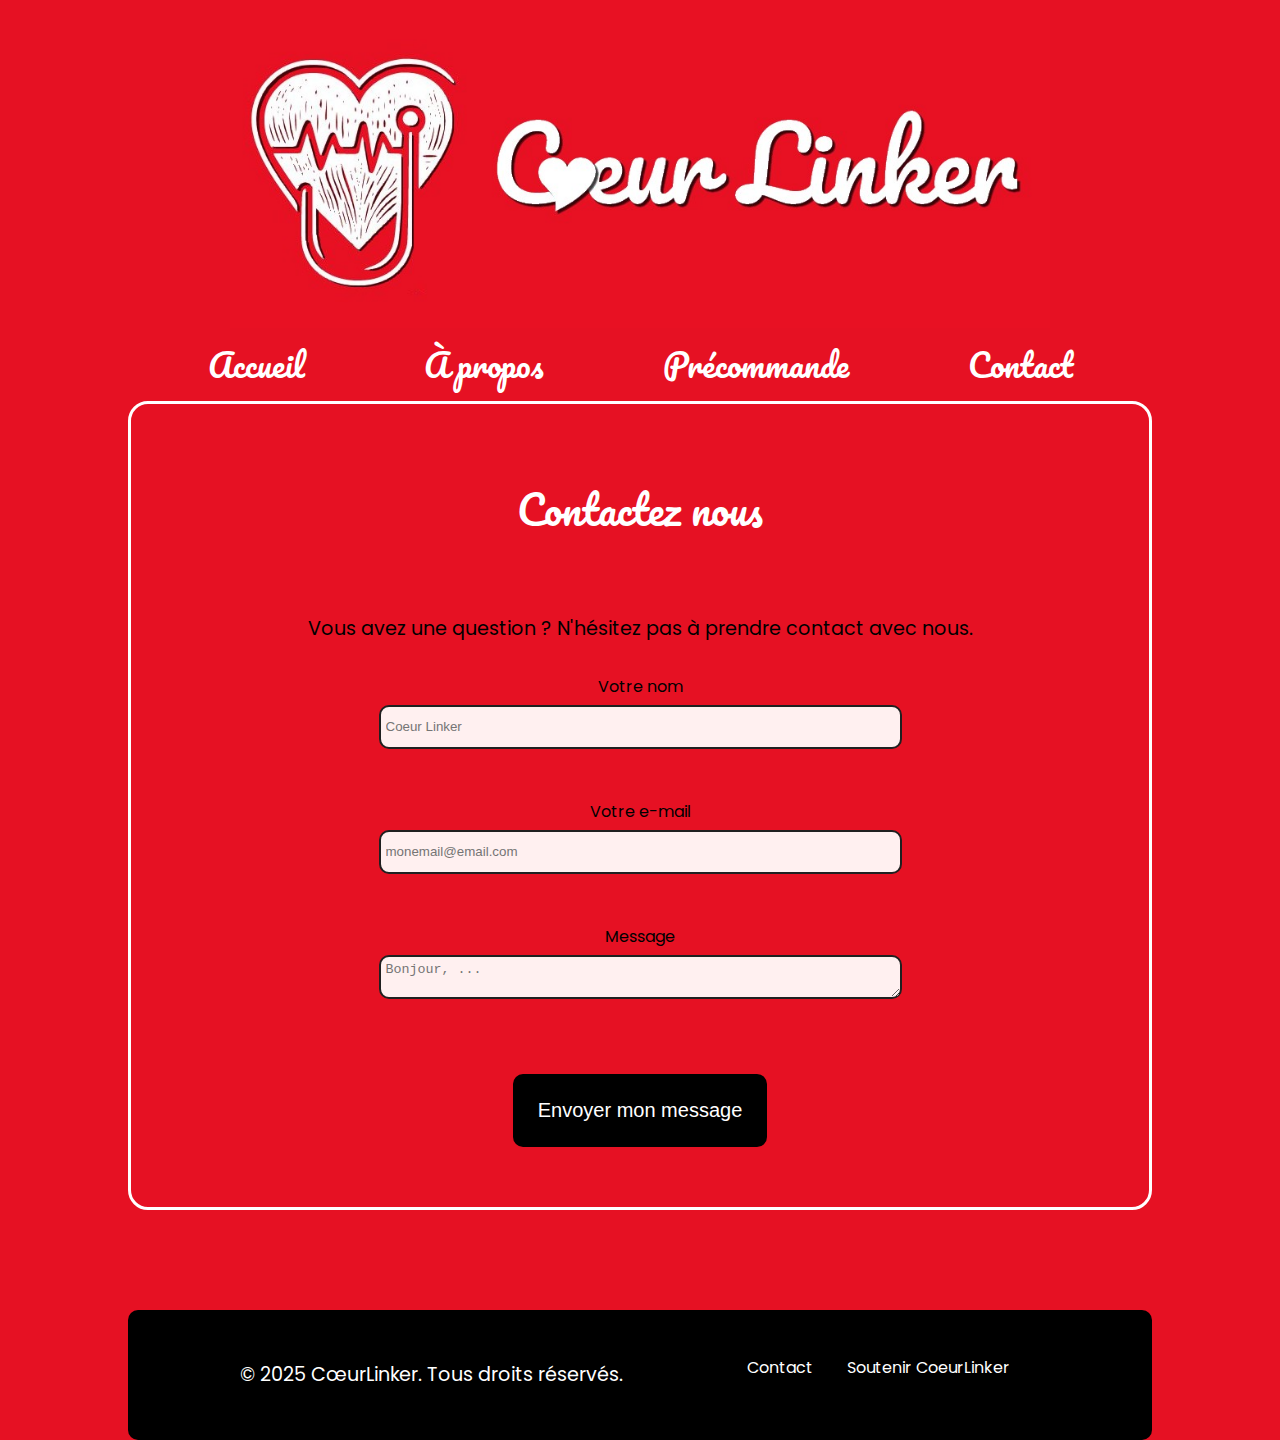
==== commit 94687e51: "modifications adaptabilité mobile" ====
--- a/contact.html
+++ b/contact.html
@@ -14,6 +14,8 @@
       href="https://fonts.googleapis.com/css2?family=Pacifico&family=Poppins:ital,wght@0,100;0,200;0,300;0,400;0,500;0,600;0,700;0,800;0,900;1,100;1,200;1,300;1,400;1,500;1,600;1,700;1,800;1,900&display=swap"
       rel="stylesheet"
     />
+    <link rel="shortcut icon" type="image/x-icon" href="./img/logoonglet.png" />
+    <link rel="icon" href="./img/favicon.png" type="image/png" />
   </head>
   <body>
     <header class="headerindex">
--- a/CSS/style.css
+++ b/CSS/style.css
@@ -241,10 +241,11 @@
 
 .lienrejoins {
   border-radius: 20px;
-  background-color: black;
-  color: white;
-  padding: 20px;
+  background-color: white;
+  color: black;
+  padding: 30px;
   text-decoration: none;
+  font-weight: bold;
   display: flex;
   justify-content: center;
   align-items: center;
@@ -273,6 +274,7 @@
   border: white 3px solid;
   border-radius: 20px;
 }
+
 .textecontact {
   text-align: center;
 }
@@ -328,6 +330,7 @@
   margin-top: 20px;
   margin-bottom: 60px;
   font-size: 20px;
+  border: none;
 }
 
 /* Optimisation pour les écrans de moins de 430px */
@@ -349,7 +352,7 @@
 
   .menu a {
     display: flex;
-    font-size: 16px;
+    font-size: 18px;
     justify-content: space-around;
     width: 100%;
     padding-top: 20px;
@@ -457,7 +460,6 @@
   .texteproduit p {
     font-size: 16px;
     padding-top: 60px;
-    padding-bottom: 20px;
     line-height: 20px;
   }
 
@@ -466,17 +468,102 @@
     width: 150px;
   }
 
+  .liensbasdepageindex {
+    justify-content: center;
+    align-items: center;
+    margin: 20px;
+    padding: 0;
+  }
+
+  .liensbasdepageindex a {
+    margin: 20px auto;
+    width: auto;
+    text-align: center;
+    font-size: 16px;
+  }
+
+  .presentationmain {
+    margin-right: 10px;
+    margin-left: 10px;
+  }
+
+  .presentationdiv1 {
+    display: block;
+  }
+
   .imgportrait {
-    width: 100%;
-    margin-bottom: 20px;
+    width: 200px;
+    display: block;
+    margin-left: auto;
+    margin-right: auto;
+    margin-bottom: 50px;
+  }
+
+  .presentationtext1 {
+    font-size: 18px;
+    text-align: start;
+    margin-right: 5px;
+    margin-left: 10px;
+    line-height: 30px;
+  }
+
+  .presentationtext2 {
+    text-align: start;
+    font-size: 18px;
+    line-height: 30px;
+    margin-right: 10px;
+    margin-left: 10px;
+  }
+
+  .presentationmain h1 {
+    font-weight: bold;
+    line-height: 30px;
+    font-size: 18px;
+    margin: 5px;
   }
 
   .boutonsoutenir {
-    width: 40%;
-    text-align: center;
-    line-height: 20px;
+    padding: 20px 30px;
+    margin-left: 30px;
+    margin-top: 40px;
+    font-size: 18px;
+    background-color: #ffffff;
+    color: rgb(0, 0, 0);
+    border: none;
+    border-radius: 15px;
+    cursor: pointer;
+    font-weight: bold;
+  }
+
+  .soutenirmain {
+    margin-right: 5px;
+    margin-left: 5px;
+  }
+
+  .divprécommande {
+    display: block;
+  }
+
+  .imgprécommande {
+    width: 90%;
+    height: auto;
+    object-fit: contain;
     margin: 0 auto;
-    margin-top: 20px;
+    display: flex;
+  }
+
+  .div2précommande h1 {
+    margin: 20px;
+    font-size: 24px;
+  }
+
+  .texteprécommande {
+    font-size: 16px;
+  }
+
+  .soutenirmain h1 {
+    font-size: 20px;
+    line-height: 30px;
   }
 
   footer {
@@ -494,10 +581,9 @@
     margin: 10px;
   }
 }
-
 @media (min-width: 768px) and (max-width: 1023px) {
   body {
-    width: 95%;
+    width: 100%;
     padding: 0;
   }
 
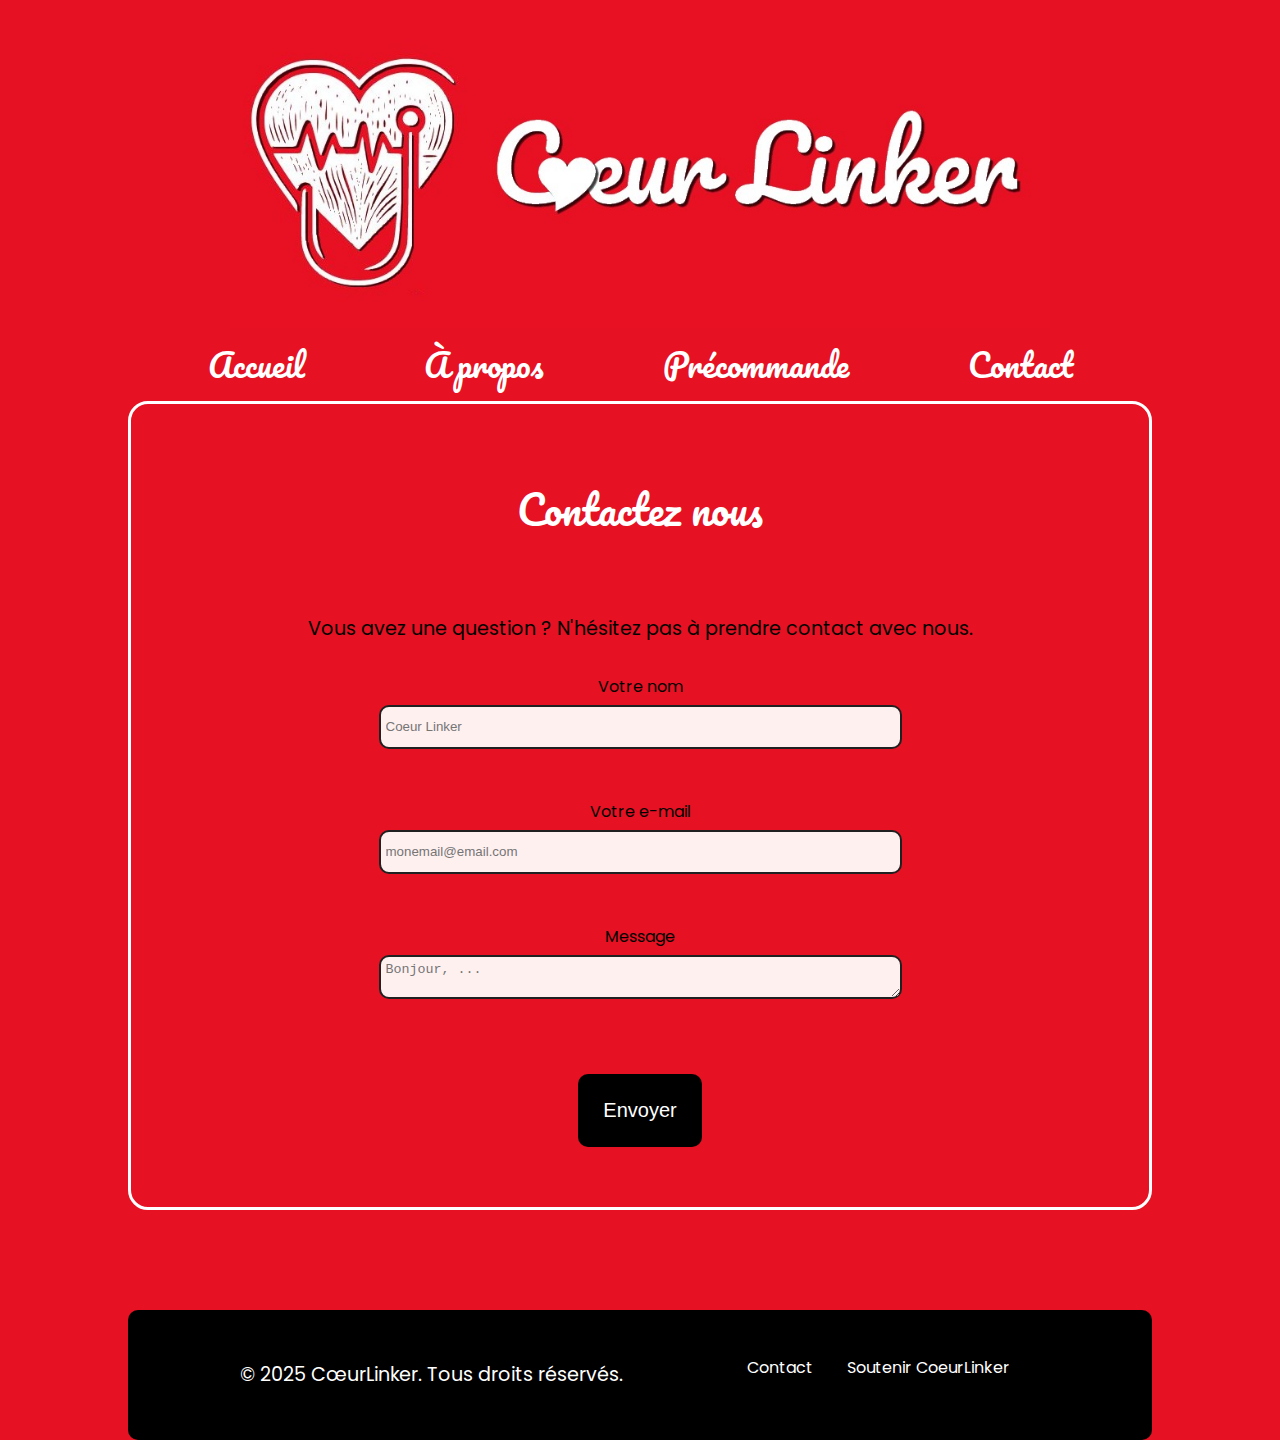
==== commit 4a31cc0c: "modifications versions" ====
--- a/contact.html
+++ b/contact.html
@@ -63,7 +63,7 @@
             placeholder="Bonjour, ..."
           ></textarea>
         </div>
-        <div><button type="submit">Envoyer mon message</button></div>
+        <div><button type="submit">Envoyer</button></div>
       </form>
     </main>
     <footer>
--- a/CSS/style.css
+++ b/CSS/style.css
@@ -191,6 +191,7 @@
   height: auto;
   border: white 2px solid;
   border-radius: 50%;
+  margin-right: 40px;
 }
 
 .presentationtext1 {
